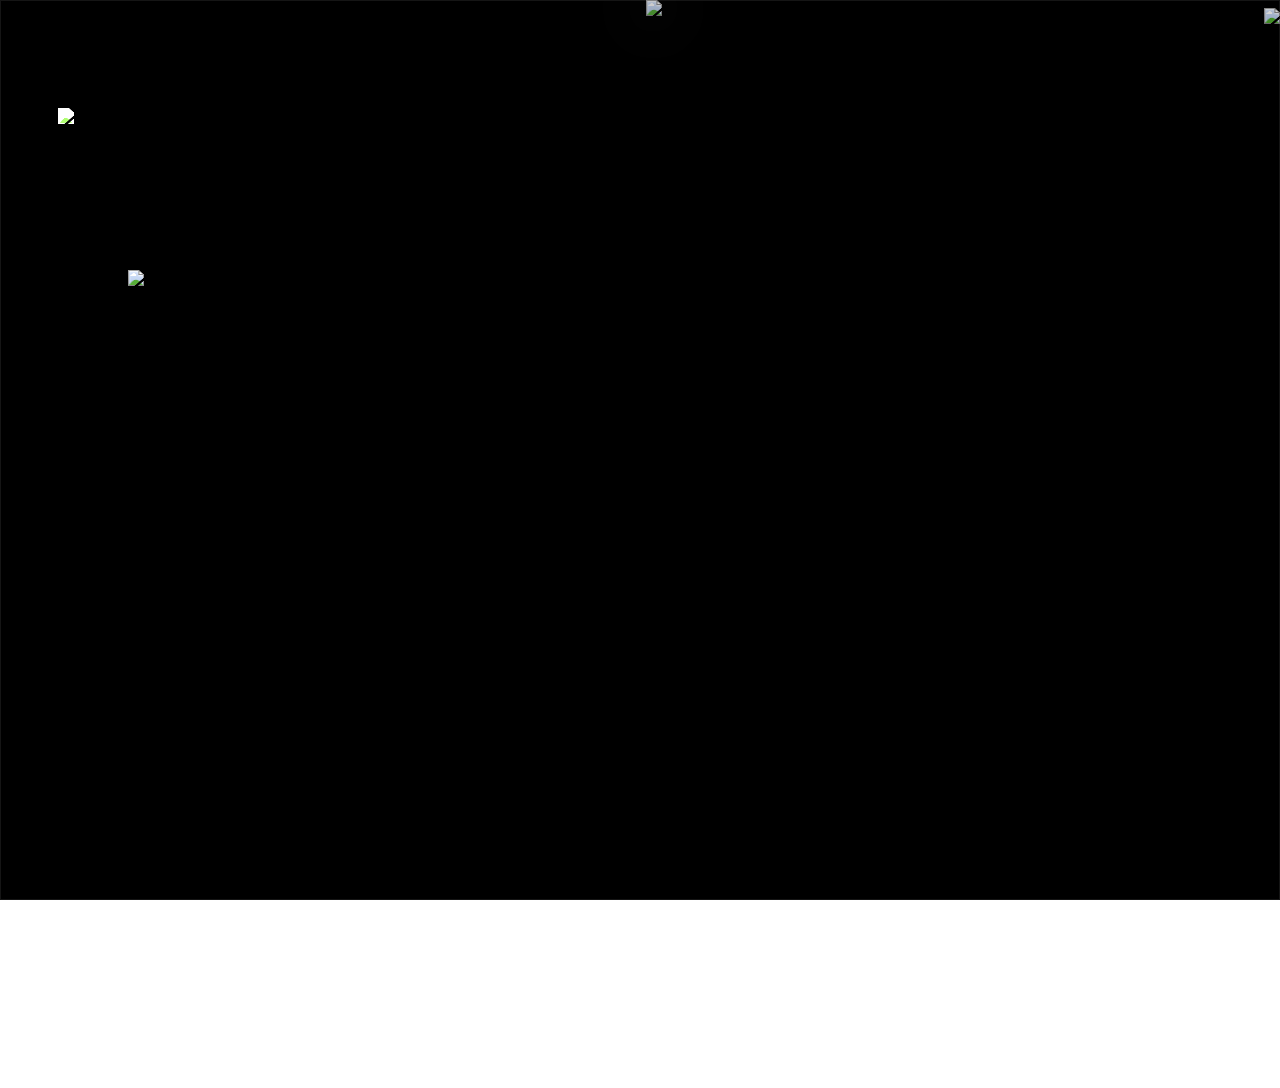
==== Gothic.html @ f7fd99ad "Add files via upload" ====
<!DOCTYPE html>
<html lang="zh-CN">
<head>
    <meta charset="UTF-8">
    <link rel="stylesheet" href="gothic.css">
    <title>Gothic</title>
</head>
<body>

    <!-- 【第一层】最底层：大背景 -->
    <div class="hero-bg"></div>
    
    <!-- 占位背景图，随便放个暗色图或者纯色 -->
    <img class="gallery-img" 
        style="
        position: absolute; 
        top: 0; left: 0; 
        width: 100vw; height: 100vh; 
        object-fit: cover;
        background-color: #050505;
        filter: brightness(0.2) contrast(1.2);
        z-index: 0;
    ">

    <!-- 【第二层】中景：彩窗 + 圣光 + 天使 (z-index: 2~4) -->
    <!-- 彩窗 -->

       <img class="gallery-img anim-fade-up" src="Gothic images/window(1).jpg" style="
        position: absolute; 
        top: 0%; left: 68%;  
        transform: translateX(-50%);
        width: 35vw; 
        height: auto; 
        filter: brightness(0.8)
        drop-shadow(0 0 30px rgba(255,255,255,0.2));
        z-index: 2;
    ">

    <img class="gallery-img anim-fade-up" src="Gothic images/window.png" style="
        position: absolute; 
        top: -10%; left: -8%;  
        transform: translateX(-50%);
        width: 43vw; 
        height: auto; 
        filter: brightness(0.7)
        drop-shadow(0 0 30px rgba(255,255,255,0.2));
        z-index: 2;
    ">

    <img class="gallery-img anim-fade-up" src="Gothic images/angel(2).png" style="
        position: absolute; 
        top: -10%; left: 20%;  
        transform: translateX(-50%);
        width: 65vw; 
        height: auto; 
        filter: brightness(0.6)
        drop-shadow(0 0 30px rgba(255,255,255,0.2));
        z-index: 2;
    ">

    <!-- 圣光素材 (你的图) -->
    <img class="gallery-img anim-fade-up" src="Gothic images/light.png" style="
        position: absolute; 
        top: 12%; left: 27%; 
        transform: translateX(-50%);
        width: 45vw; 
        height: auto; 
        filter: brightness(2);
        z-index: 3;
    ">


    <!-- 天使雕塑 -->
    <img class="gallery-img anim-drop-in" src="Gothic images/angel(1).png" style="
        position: absolute; 
        top: 30%; left: 30%; 
        transform: translateX(-50%);
        width: 40vw; 
        height: auto; 
        filter: drop-shadow(0 15px 25px rgba(0, 0, 0, 1));
        z-index: 4;
    ">

    <!-- 【第三层】前景：两侧高耸尖塔 (z-index: 5) -->
    <!-- 左侧尖塔 (第一个出场) -->
    <img class="gallery-img anim-slide-left" src="Gothic images/church(1).png" style="
        position: absolute; 
        bottom: 0; left: -8vw; 
        height: 105vh; 
        width: auto;
        filter: brightness(0.9) contrast(1.1);
        z-index: 3;
    ">

    <!-- 右侧尖塔 (第一个出场) -->
    <img class="gallery-img anim-slide-right" src="Gothic images/church(2).png" style="
        position: absolute; 
        bottom: -1; right: 0vw;
        height: 120vh; 
        width: auto;
        filter: brightness(0.8) contrast(1.1);
        z-index: 5;
    ">

    <!-- 【第四层】文字与毛玻璃按钮 (z-index: 6) -->
     <!-- 你的哥特字体图片（当作图层叠上去） -->
    <img class="gallery-img anim-zoom-in" src="Gothic images/text.png" style="
        position: absolute; 
        top: -38%; 
        left: 15%; 
        transform: translateX(-50%); /* 水平居中 */
        width: 70vw; 
        height: auto; 
        filter: brightness(2); 
        z-index: 6; 
    ">

    <!-- 毛玻璃按钮 -->
    <a href="Gothic-detail.html" class="explore-btn anim-fade-in">
        ENTER THE DARKNESS <span>↗</span>
    </a>

    <!-- 【第五层】暗角滤镜 (增强氛围) -->
    <div class="vignette-overlay"></div>

</body>
</html>
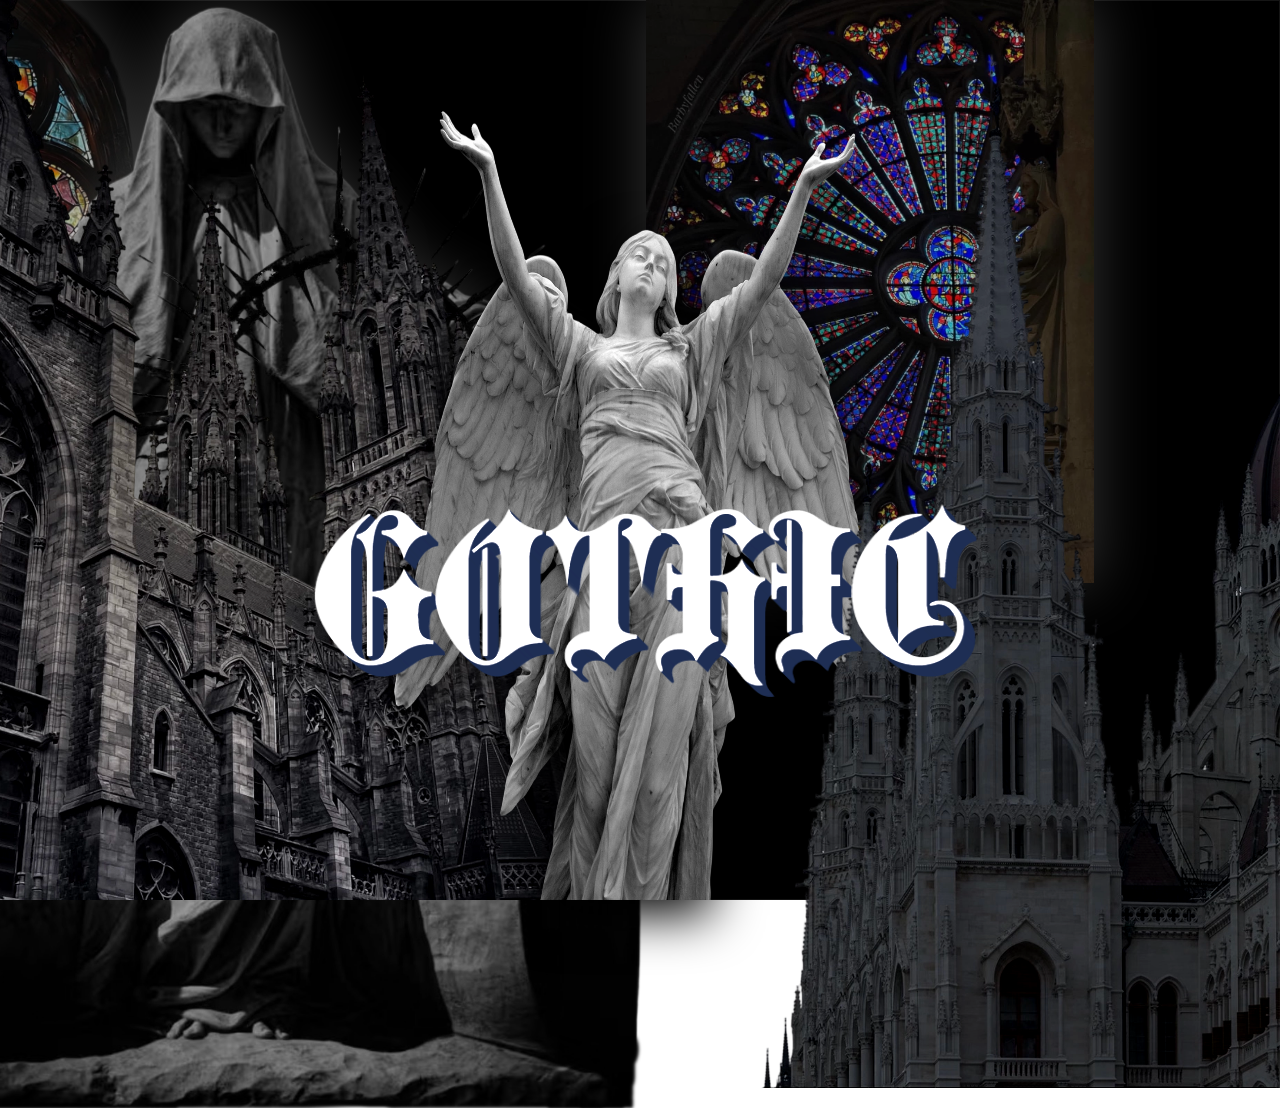
==== commit f1d0132f: "Update Gothic.html" ====
--- a/Gothic.html
+++ b/Gothic.html
@@ -73,10 +73,11 @@
     <!-- 天使雕塑 -->
     <img class="gallery-img anim-drop-in" src="Gothic images/angel(1).png" style="
         position: absolute; 
-        top: 30%; left: 30%; 
+        bottom:0; 
+        left: 50%; 
         transform: translateX(-50%);
         width: 40vw; 
-        height: auto; 
+        height: 90vh; 
         filter: drop-shadow(0 15px 25px rgba(0, 0, 0, 1));
         z-index: 4;
     ">
@@ -106,13 +107,13 @@
      <!-- 你的哥特字体图片（当作图层叠上去） -->
     <img class="gallery-img anim-zoom-in" src="Gothic images/text.png" style="
         position: absolute; 
-        top: -38%; 
-        left: 15%; 
+        top: 10%; 
+        left: 50%; 
         transform: translateX(-50%); /* 水平居中 */
-        width: 70vw; 
+        width: 80vw; 
         height: auto; 
         filter: brightness(2); 
-        z-index: 6; 
+        z-index: 10; 
     ">
 
     <!-- 毛玻璃按钮 -->
@@ -124,4 +125,4 @@
     <div class="vignette-overlay"></div>
 
 </body>
-</html>+</html>
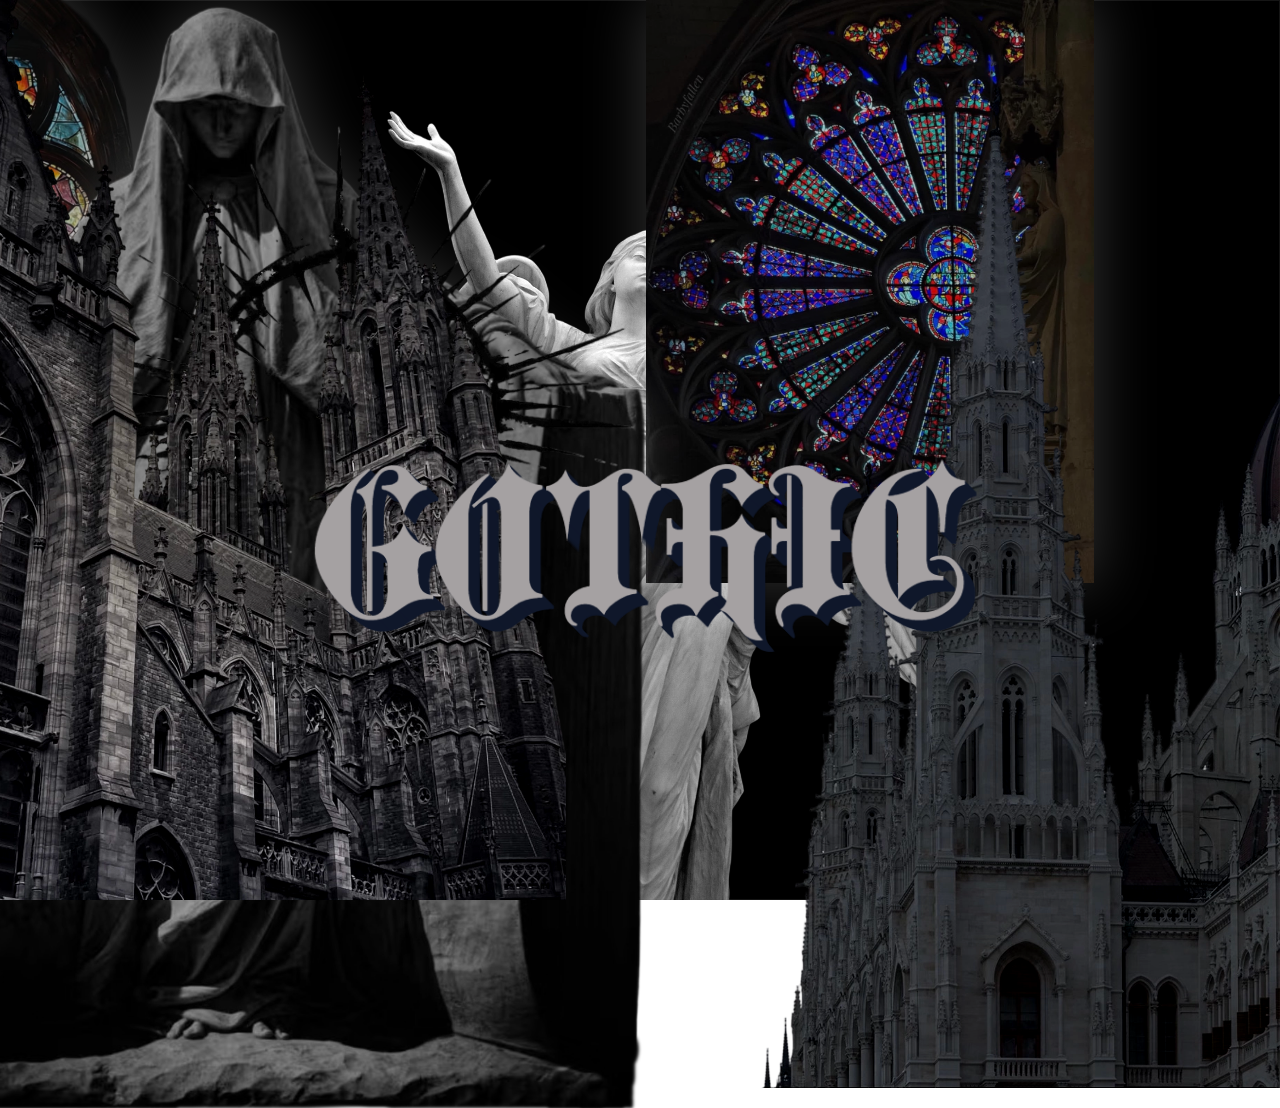
==== commit 8fc58652: "Fix HTML structure and formatting in Gothic.html" ====
--- a/Gothic.html
+++ b/Gothic.html
@@ -72,14 +72,12 @@
 
     <!-- 天使雕塑 -->
     <img class="gallery-img anim-drop-in" src="Gothic images/angel(1).png" style="
-        position: absolute; 
-        bottom:0; 
-        left: 50%; 
-        transform: translateX(-50%);
-        width: 40vw; 
-        height: 90vh; 
-        filter: drop-shadow(0 15px 25px rgba(0, 0, 0, 1));
-        z-index: 4;
+        position: absolute;
+        bottom: 0;
+        left: 50%;
+        transform: translateX(-50%); /* 强制绝对居中 */
+        margin: 0 auto;
+        height: 90vh; /* 确保高度填满 */
     ">
 
     <!-- 【第三层】前景：两侧高耸尖塔 (z-index: 5) -->
@@ -106,14 +104,12 @@
     <!-- 【第四层】文字与毛玻璃按钮 (z-index: 6) -->
      <!-- 你的哥特字体图片（当作图层叠上去） -->
     <img class="gallery-img anim-zoom-in" src="Gothic images/text.png" style="
-        position: absolute; 
-        top: 10%; 
-        left: 50%; 
-        transform: translateX(-50%); /* 水平居中 */
-        width: 80vw; 
-        height: auto; 
-        filter: brightness(2); 
-        z-index: 10; 
+        position: absolute;
+        top: 5%;
+        left: 50%;
+        transform: translateX(-50%); /* 强制绝对居中 */
+        width: 80vw;
+        z-index: 10;
     ">
 
     <!-- 毛玻璃按钮 -->
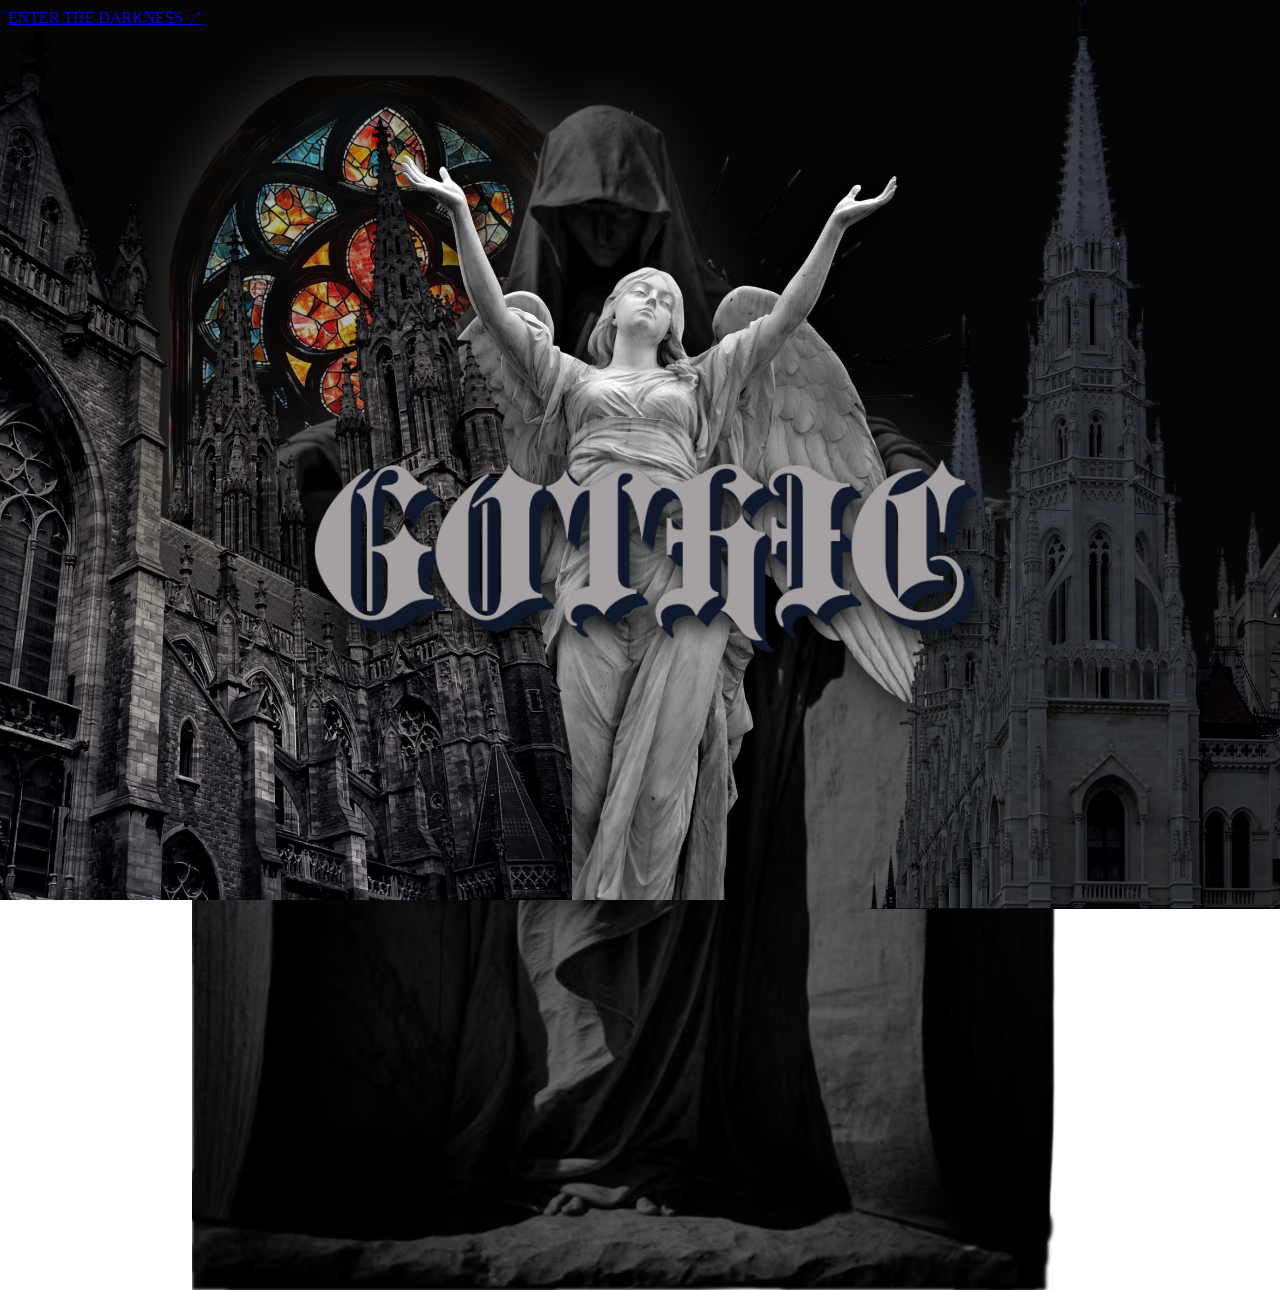
==== commit 39d6da7a: "Refactor Gothic.html for improved layout and styling Updated the Gothic HTML structure and styles, i" ====
--- a/Gothic.html
+++ b/Gothic.html
@@ -7,117 +7,90 @@
 </head>
 <body>
 
-    <!-- 【第一层】最底层：大背景 -->
-    <div class="hero-bg"></div>
-    
-    <!-- 占位背景图，随便放个暗色图或者纯色 -->
-    <img class="gallery-img" 
-        style="
+    <!-- 1. 纯黑底色 -->
+    <div style="position: absolute; inset: 0; background-color: #050505; z-index: -1;"></div>
+
+    <!-- 2. 左侧彩窗 (z-index: 1) -->
+    <img src="Gothic images/window.png" style="
         position: absolute; 
-        top: 0; left: 0; 
-        width: 100vw; height: 100vh; 
-        object-fit: cover;
-        background-color: #050505;
-        filter: brightness(0.2) contrast(1.2);
-        z-index: 0;
+        top: 5%; left: 10%;  
+        width: 40vw; 
+        height: auto;
+        z-index: 1;
+        filter: brightness(0.7) drop-shadow(0 0 30px rgba(255,255,255,0.2));
     ">
 
-    <!-- 【第二层】中景：彩窗 + 圣光 + 天使 (z-index: 2~4) -->
-    <!-- 彩窗 -->
-
-       <img class="gallery-img anim-fade-up" src="Gothic images/window(1).jpg" style="
+    <!-- 3. 圣光 (z-index: 2) -->
+    <img src="Gothic images/light.png" style="
         position: absolute; 
-        top: 0%; left: 68%;  
+        top: 10%; left: 50%; 
         transform: translateX(-50%);
-        width: 35vw; 
-        height: auto; 
-        filter: brightness(0.8)
-        drop-shadow(0 0 30px rgba(255,255,255,0.2));
+        width: 50vw; 
+        height: auto;
         z-index: 2;
+        filter: brightness(2);
     ">
 
-    <img class="gallery-img anim-fade-up" src="Gothic images/window.png" style="
+    <!-- 暗影 angel(2) (z-index: 3) -->
+    <img src="Gothic images/angel(2).png" style="
         position: absolute; 
-        top: -10%; left: -8%;  
+        top: 0%; left: 50%;  
         transform: translateX(-50%);
-        width: 43vw; 
+        width: 70vw; 
         height: auto; 
-        filter: brightness(0.7)
-        drop-shadow(0 0 30px rgba(255,255,255,0.2));
-        z-index: 2;
-    ">
-
-    <img class="gallery-img anim-fade-up" src="Gothic images/angel(2).png" style="
-        position: absolute; 
-        top: -10%; left: 20%;  
-        transform: translateX(-50%);
-        width: 65vw; 
-        height: auto; 
-        filter: brightness(0.6)
-        drop-shadow(0 0 30px rgba(255,255,255,0.2));
-        z-index: 2;
-    ">
-
-    <!-- 圣光素材 (你的图) -->
-    <img class="gallery-img anim-fade-up" src="Gothic images/light.png" style="
-        position: absolute; 
-        top: 12%; left: 27%; 
-        transform: translateX(-50%);
-        width: 45vw; 
-        height: auto; 
-        filter: brightness(2);
+        filter: brightness(0.4) drop-shadow(0 0 30px rgba(255,255,255,0.1));
         z-index: 3;
     ">
 
-
-    <!-- 天使雕塑 -->
-    <img class="gallery-img anim-drop-in" src="Gothic images/angel(1).png" style="
+    <!-- 5. 底部大天使 angel(1) (z-index: 4) -->
+    <img src="Gothic images/angel(1).png" style="
         position: absolute;
         bottom: 0;
         left: 50%;
-        transform: translateX(-50%); /* 强制绝对居中 */
-        margin: 0 auto;
-        height: 90vh; /* 确保高度填满 */
+        transform: translateX(-50%); 
+        height: 85vh; 
+        width: auto;
+        z-index: 4;
+        filter: drop-shadow(0 0 20px rgba(0,0,0,0.9));
     ">
 
-    <!-- 【第三层】前景：两侧高耸尖塔 (z-index: 5) -->
-    <!-- 左侧尖塔 (第一个出场) -->
-    <img class="gallery-img anim-slide-left" src="Gothic images/church(1).png" style="
+    <!-- 6. 左侧尖塔 (z-index: 5) -->
+    <img src="Gothic images/church(1).png" style="
         position: absolute; 
-        bottom: 0; left: -8vw; 
-        height: 105vh; 
+        bottom: 0; left: -5vw; 
+        height: 100vh; 
         width: auto;
+        z-index: 5;
         filter: brightness(0.9) contrast(1.1);
-        z-index: 3;
     ">
 
-    <!-- 右侧尖塔 (第一个出场) -->
-    <img class="gallery-img anim-slide-right" src="Gothic images/church(2).png" style="
+    <!-- 7. 右侧尖塔 (z-index: 5) -->
+    <img src="Gothic images/church(2).png" style="
         position: absolute; 
-        bottom: -1; right: 0vw;
-        height: 120vh; 
+        bottom: -1vh; right: -5vw;
+        height: 110vh; 
         width: auto;
+        z-index: 5;
         filter: brightness(0.8) contrast(1.1);
-        z-index: 5;
     ">
 
-    <!-- 【第四层】文字与毛玻璃按钮 (z-index: 6) -->
-     <!-- 你的哥特字体图片（当作图层叠上去） -->
-    <img class="gallery-img anim-zoom-in" src="Gothic images/text.png" style="
+    <!-- 8. 超级大字体 text.png (z-index: 10，永远在最上面) -->
+    <img src="Gothic images/text.png" style="
         position: absolute;
         top: 5%;
         left: 50%;
-        transform: translateX(-50%); /* 强制绝对居中 */
+        transform: translateX(-50%); 
         width: 80vw;
         z-index: 10;
+        filter: drop-shadow(0 10px 10px rgba(0,0,0,0.8));
     ">
 
-    <!-- 毛玻璃按钮 -->
-    <a href="Gothic-detail.html" class="explore-btn anim-fade-in">
+    <!-- 9. 毛玻璃按钮 -->
+    <a href="Gothic-detail.html" class="explore-btn">
         ENTER THE DARKNESS <span>↗</span>
     </a>
 
-    <!-- 【第五层】暗角滤镜 (增强氛围) -->
+    <!-- 10. 暗角 -->
     <div class="vignette-overlay"></div>
 
 </body>
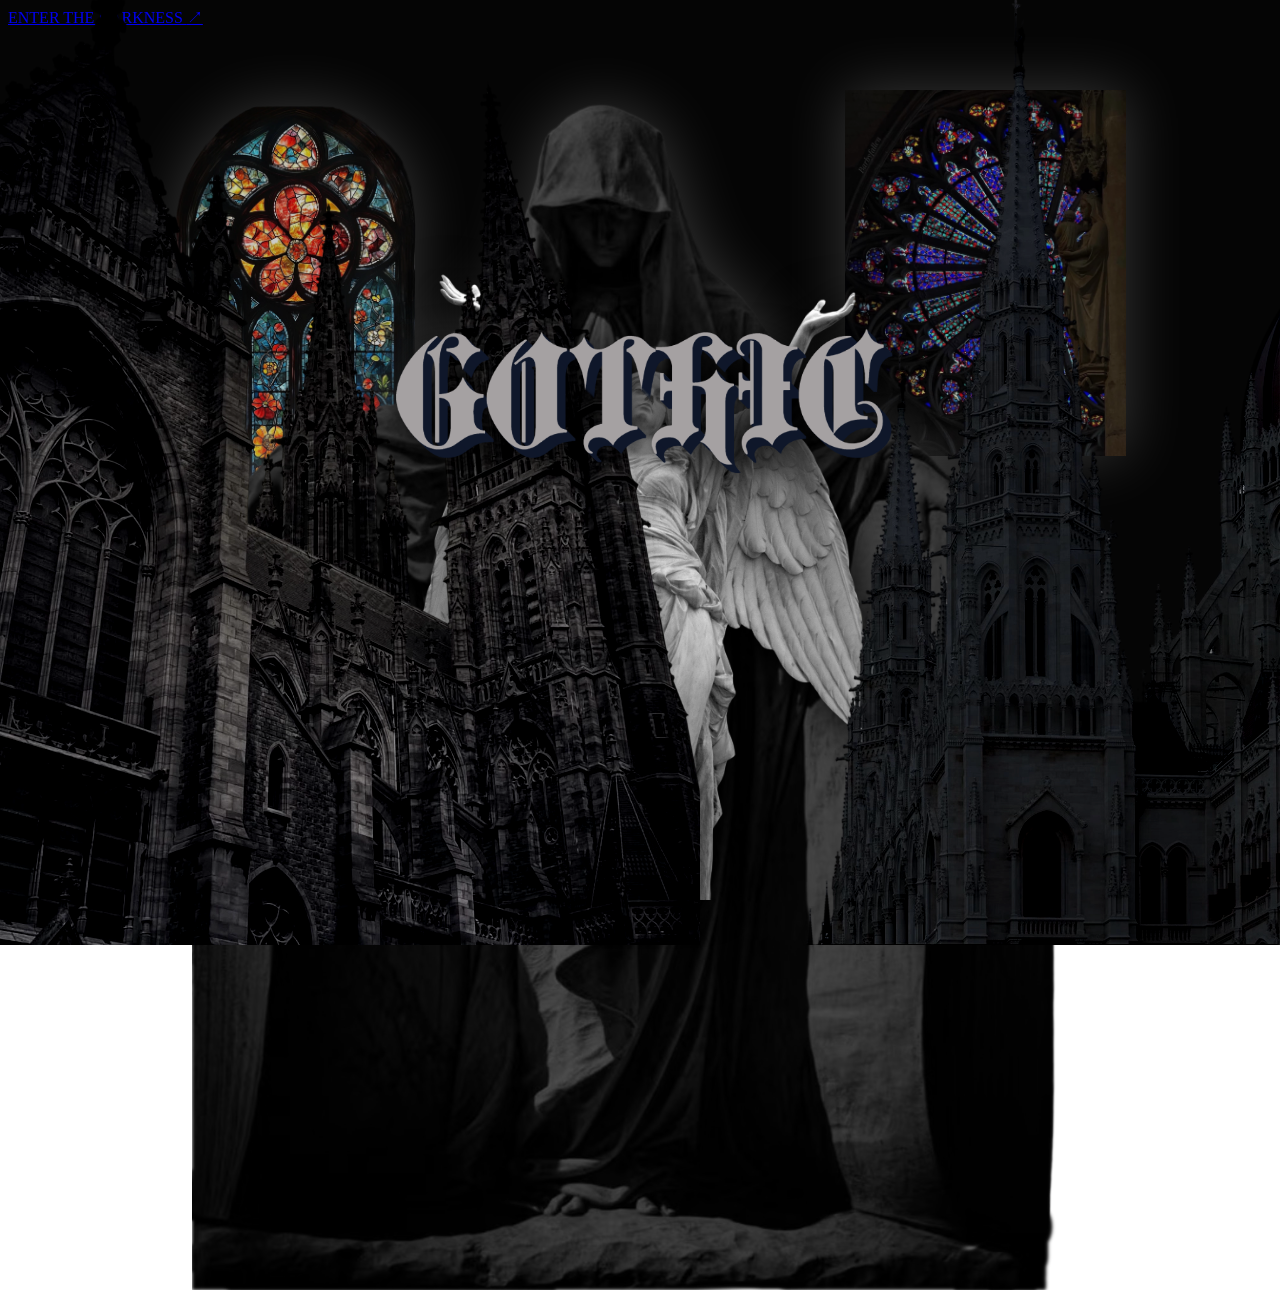
==== commit cd9a6522: "Add files via upload" ====
--- a/Gothic.html
+++ b/Gothic.html
@@ -10,88 +10,98 @@
     <!-- 1. 纯黑底色 -->
     <div style="position: absolute; inset: 0; background-color: #050505; z-index: -1;"></div>
 
-    <!-- 2. 左侧彩窗 (z-index: 1) -->
-    <img src="Gothic images/window.png" style="
+    <!-- ==================== 左右对称的彩窗 (z-index: 1) ==================== -->
+    
+    <!-- 左侧彩窗 -->
+    <img class="anim-fade-up" src="Gothic images/window.png" style="
         position: absolute; 
-        top: 5%; left: 10%;  
-        width: 40vw; 
+        top: 10%; 
+        left: 50%;
+        margin-left: -38vw; /* 向左偏移 */
+        width: 22vw; 
         height: auto;
         z-index: 1;
-        filter: brightness(0.7) drop-shadow(0 0 30px rgba(255,255,255,0.2));
+        filter: brightness(0.8) drop-shadow(0 0 30px rgba(255,255,255,0.2));
     ">
 
-    <!-- 3. 圣光 (z-index: 2) -->
-    <img src="Gothic images/light.png" style="
+    <!-- 右侧彩窗 -->
+    <img class="anim-fade-up" src="Gothic images/window(1).jpg" style="
         position: absolute; 
-        top: 10%; left: 50%; 
-        transform: translateX(-50%);
-        width: 50vw; 
+        top: 10%; 
+        left: 50%;
+        margin-left: 16vw; /* 向右偏移 */
+        width: 22vw; 
         height: auto;
-        z-index: 2;
-        filter: brightness(2);
+        z-index: 1;
+        filter: brightness(0.8) drop-shadow(0 0 30px rgba(255,255,255,0.2));
     ">
 
-    <!-- 暗影 angel(2) (z-index: 3) -->
-    <img src="Gothic images/angel(2).png" style="
+
+    <!-- ==================== 不可名状暗影 angel(2) (z-index: 3) ==================== -->
+    <!-- 搞巨大！70vw！居中！ -->
+    <img class="anim-fade-up" src="Gothic images/angel(2).png" style="
         position: absolute; 
-        top: 0%; left: 50%;  
-        transform: translateX(-50%);
-        width: 70vw; 
+        top: 0%; 
+        left: 50%;  
+        margin-left: -35vw; /* 70的一半 */
+        width: 70vw; /* 极其庞大，从大天使背后展开 */
         height: auto; 
-        filter: brightness(0.4) drop-shadow(0 0 30px rgba(255,255,255,0.1));
+        filter: brightness(0.3) drop-shadow(0 0 30px rgba(255,255,255,0.2));
         z-index: 3;
     ">
 
-    <!-- 5. 底部大天使 angel(1) (z-index: 4) -->
-    <img src="Gothic images/angel(1).png" style="
+    <!-- ==================== 前景大天使 angel(1) (z-index: 4) ==================== -->
+    <!-- 小一点！40vw！居中！ -->
+    <img class="anim-drop-in" src="Gothic images/angel(1).png" style="
         position: absolute;
         bottom: 0;
         left: 50%;
-        transform: translateX(-50%); 
-        height: 85vh; 
-        width: auto;
+        margin-left: -20vw; /* 40的一半 */
+        width: 40vw; /* 缩小，让背后的暗影露出来 */
+        height: auto;
         z-index: 4;
         filter: drop-shadow(0 0 20px rgba(0,0,0,0.9));
     ">
 
-    <!-- 6. 左侧尖塔 (z-index: 5) -->
-    <img src="Gothic images/church(1).png" style="
+    <!-- ==================== 尖塔 (z-index: 5) ==================== -->
+    <img class="anim-slide-left" src="Gothic images/church(1).png" style="
         position: absolute; 
-        bottom: 0; left: -5vw; 
-        height: 100vh; 
-        width: auto;
-        z-index: 5;
-        filter: brightness(0.9) contrast(1.1);
-    ">
-
-    <!-- 7. 右侧尖塔 (z-index: 5) -->
-    <img src="Gothic images/church(2).png" style="
-        position: absolute; 
-        bottom: -1vh; right: -5vw;
+        bottom: -5vh; 
+        left: 0; 
         height: 110vh; 
         width: auto;
         z-index: 5;
-        filter: brightness(0.8) contrast(1.1);
+        filter: brightness(0.6) contrast(1.2);
     ">
 
-    <!-- 8. 超级大字体 text.png (z-index: 10，永远在最上面) -->
-    <img src="Gothic images/text.png" style="
-        position: absolute;
-        top: 5%;
-        left: 50%;
-        transform: translateX(-50%); 
-        width: 80vw;
-        z-index: 10;
-        filter: drop-shadow(0 10px 10px rgba(0,0,0,0.8));
+    <img class="anim-slide-right" src="Gothic images/church(2).png" style="
+        position: absolute; 
+        bottom: -5vh; 
+        right: 0;
+        height: 110vh; 
+        width: auto;
+        z-index: 5;
+        filter: brightness(0.6) contrast(1.2);
     ">
 
-    <!-- 9. 毛玻璃按钮 -->
-    <a href="Gothic-detail.html" class="explore-btn">
+    <!-- ==================== 字体 (z-index: 10) ==================== -->
+    <img class="anim-zoom-in" src="Gothic images/text.png" style="
+        position: absolute;
+        top: 2%; /* 高高在上 */
+        left: 50%;
+        margin-left: -30vw; 
+        width: 60vw; 
+        z-index: 10;
+        filter: drop-shadow(0 15px 20px rgba(0,0,0,0.9));
+    ">
+
+    <!-- 毛玻璃按钮 -->
+    <a href="Gothic-detail.html" class="explore-btn anim-fade-in">
         ENTER THE DARKNESS <span>↗</span>
     </a>
 
-    <!-- 10. 暗角 -->
+    <!-- 暗角滤镜 -->
     <div class="vignette-overlay"></div>
 
 </body>
-</html>
+</html>
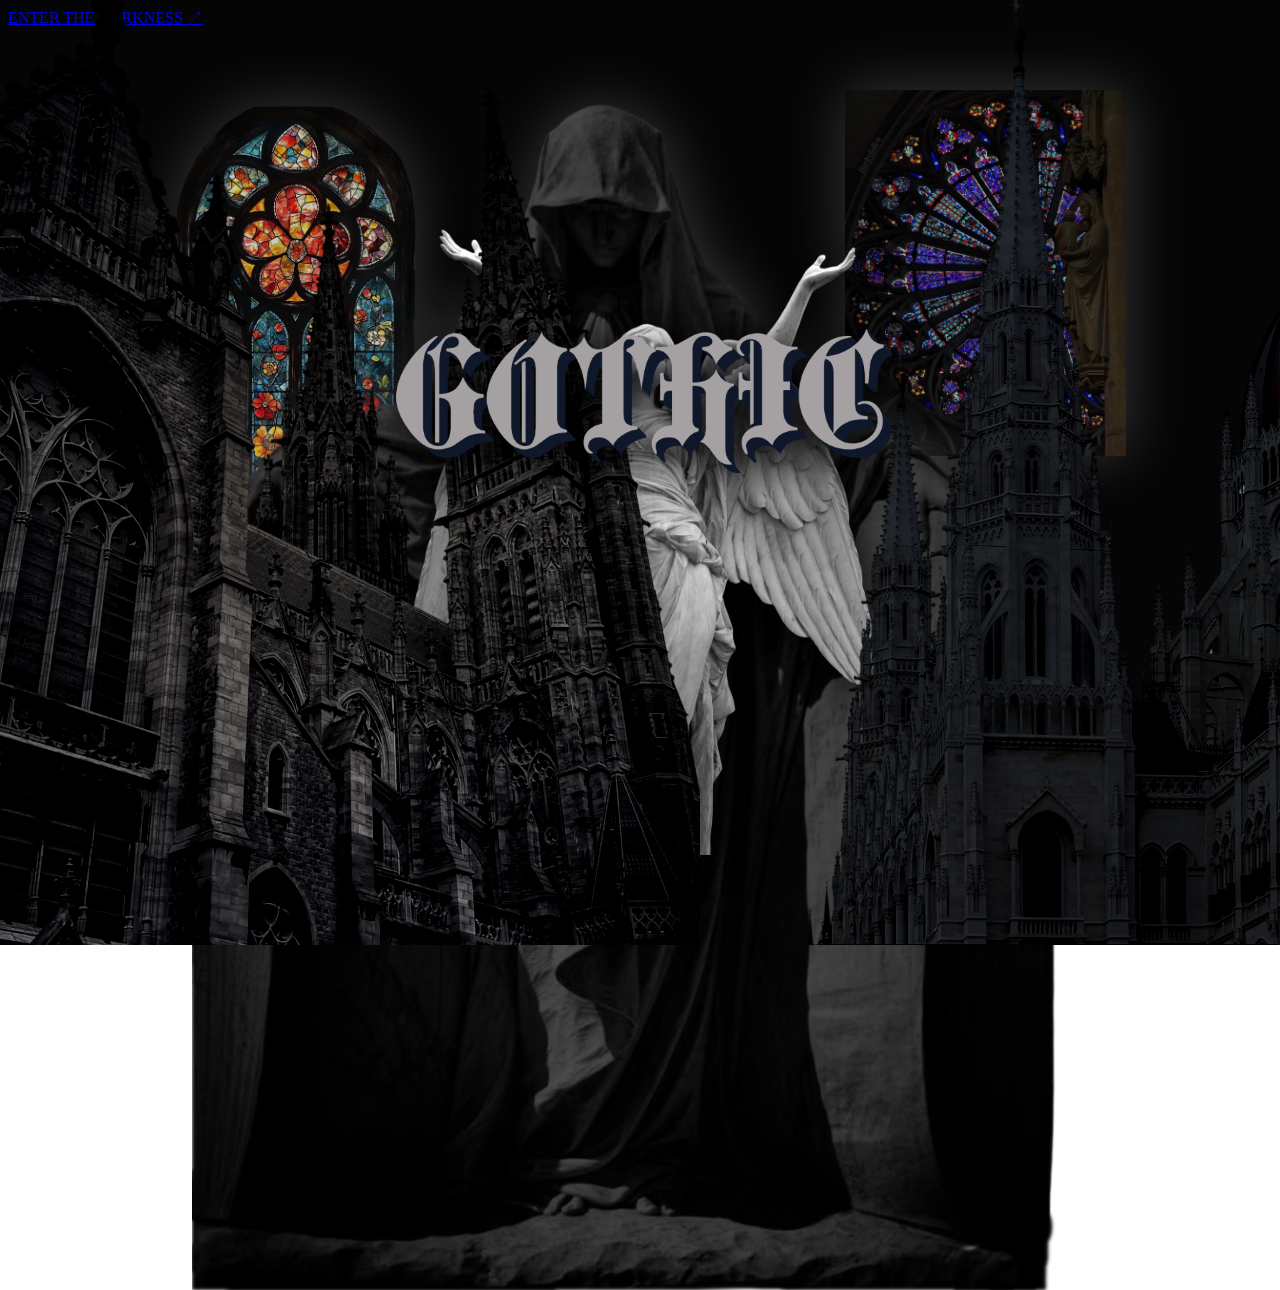
==== commit fdb64e69: "Add files via upload" ====
--- a/Gothic.html
+++ b/Gothic.html
@@ -7,101 +7,54 @@
 </head>
 <body>
 
-    <!-- 1. 纯黑底色 -->
+    <!-- 纯黑底色 -->
     <div style="position: absolute; inset: 0; background-color: #050505; z-index: -1;"></div>
 
-    <!-- ==================== 左右对称的彩窗 (z-index: 1) ==================== -->
-    
-    <!-- 左侧彩窗 -->
-    <img class="anim-fade-up" src="Gothic images/window.png" style="
-        position: absolute; 
-        top: 10%; 
-        left: 50%;
-        margin-left: -38vw; /* 向左偏移 */
-        width: 22vw; 
-        height: auto;
-        z-index: 1;
-        filter: brightness(0.8) drop-shadow(0 0 30px rgba(255,255,255,0.2));
+    <!-- 左右对称彩窗 -->
+    <img class="img-window-left" src="Gothic images/window.png" style="
+        position: absolute; top: 10%; left: 50%; margin-left: -38vw; width: 22vw; height: auto; z-index: 1; filter: brightness(0.8) drop-shadow(0 0 30px rgba(255,255,255,0.2));
+    ">
+    <img class="img-window-right" src="Gothic images/window(1).jpg" style="
+        position: absolute; top: 10%; left: 50%; margin-left: 16vw; width: 22vw; height: auto; z-index: 1; filter: brightness(0.8) drop-shadow(0 0 30px rgba(255,255,255,0.2));
     ">
 
-    <!-- 右侧彩窗 -->
-    <img class="anim-fade-up" src="Gothic images/window(1).jpg" style="
-        position: absolute; 
-        top: 10%; 
-        left: 50%;
-        margin-left: 16vw; /* 向右偏移 */
-        width: 22vw; 
-        height: auto;
-        z-index: 1;
-        filter: brightness(0.8) drop-shadow(0 0 30px rgba(255,255,255,0.2));
+    <!-- 不可名状暗影 angel(2) -->
+    <img class="img-shadow" src="Gothic images/angel(2).png" style="
+        position: absolute; top: 0%; left: 50%; margin-left: -35vw; width: 70vw; height: auto; filter: brightness(0.3) drop-shadow(0 0 30px rgba(255,255,255,0.2)); z-index: 3;
     ">
 
-
-    <!-- ==================== 不可名状暗影 angel(2) (z-index: 3) ==================== -->
-    <!-- 搞巨大！70vw！居中！ -->
-    <img class="anim-fade-up" src="Gothic images/angel(2).png" style="
-        position: absolute; 
-        top: 0%; 
-        left: 50%;  
-        margin-left: -35vw; /* 70的一半 */
-        width: 70vw; /* 极其庞大，从大天使背后展开 */
-        height: auto; 
-        filter: brightness(0.3) drop-shadow(0 0 30px rgba(255,255,255,0.2));
-        z-index: 3;
+    <!-- 大天使 angel(1) (往上挪了！) -->
+    <img class="img-angel" src="Gothic images/angel(1).png" style="
+        position: absolute; bottom: 5vh; left: 50%; margin-left: -20vw; width: 40vw; height: auto; z-index: 4; filter: drop-shadow(0 0 20px rgba(0,0,0,0.9));
     ">
 
-    <!-- ==================== 前景大天使 angel(1) (z-index: 4) ==================== -->
-    <!-- 小一点！40vw！居中！ -->
-    <img class="anim-drop-in" src="Gothic images/angel(1).png" style="
-        position: absolute;
-        bottom: 0;
-        left: 50%;
-        margin-left: -20vw; /* 40的一半 */
-        width: 40vw; /* 缩小，让背后的暗影露出来 */
-        height: auto;
-        z-index: 4;
-        filter: drop-shadow(0 0 20px rgba(0,0,0,0.9));
+    <!-- 两侧尖塔 -->
+    <img class="img-church-left" src="Gothic images/church(1).png" style="
+        position: absolute; bottom: -5vh; left: 0; height: 110vh; width: auto; z-index: 5; filter: brightness(0.6) contrast(1.2);
+    ">
+    <img class="img-church-right" src="Gothic images/church(2).png" style="
+        position: absolute; bottom: -5vh; right: 0; height: 110vh; width: auto; z-index: 5; filter: brightness(0.6) contrast(1.2);
     ">
 
-    <!-- ==================== 尖塔 (z-index: 5) ==================== -->
-    <img class="anim-slide-left" src="Gothic images/church(1).png" style="
-        position: absolute; 
-        bottom: -5vh; 
-        left: 0; 
-        height: 110vh; 
-        width: auto;
-        z-index: 5;
-        filter: brightness(0.6) contrast(1.2);
-    ">
-
-    <img class="anim-slide-right" src="Gothic images/church(2).png" style="
-        position: absolute; 
-        bottom: -5vh; 
-        right: 0;
-        height: 110vh; 
-        width: auto;
-        z-index: 5;
-        filter: brightness(0.6) contrast(1.2);
-    ">
-
-    <!-- ==================== 字体 (z-index: 10) ==================== -->
-    <img class="anim-zoom-in" src="Gothic images/text.png" style="
-        position: absolute;
-        top: 2%; /* 高高在上 */
-        left: 50%;
-        margin-left: -30vw; 
-        width: 60vw; 
-        z-index: 10;
-        filter: drop-shadow(0 15px 20px rgba(0,0,0,0.9));
+    <!-- 字体 -->
+    <img class="img-text" src="Gothic images/text.png" style="
+        position: absolute; top: 2%; left: 50%; margin-left: -30vw; width: 60vw; z-index: 10; filter: drop-shadow(0 15px 20px rgba(0,0,0,0.9));
     ">
 
     <!-- 毛玻璃按钮 -->
-    <a href="Gothic-detail.html" class="explore-btn anim-fade-in">
+    <a href="Gothic-detail.html" class="explore-btn">
         ENTER THE DARKNESS <span>↗</span>
     </a>
 
-    <!-- 暗角滤镜 -->
+    <!-- 暗角 -->
     <div class="vignette-overlay"></div>
+
+    <script>
+    // 网页加载完成后，给 body 加一个 loaded 类，瞬间触发所有 CSS 动画
+    window.addEventListener('load', () => {
+        document.body.classList.add('loaded');
+    });
+</script>
 
 </body>
 </html>
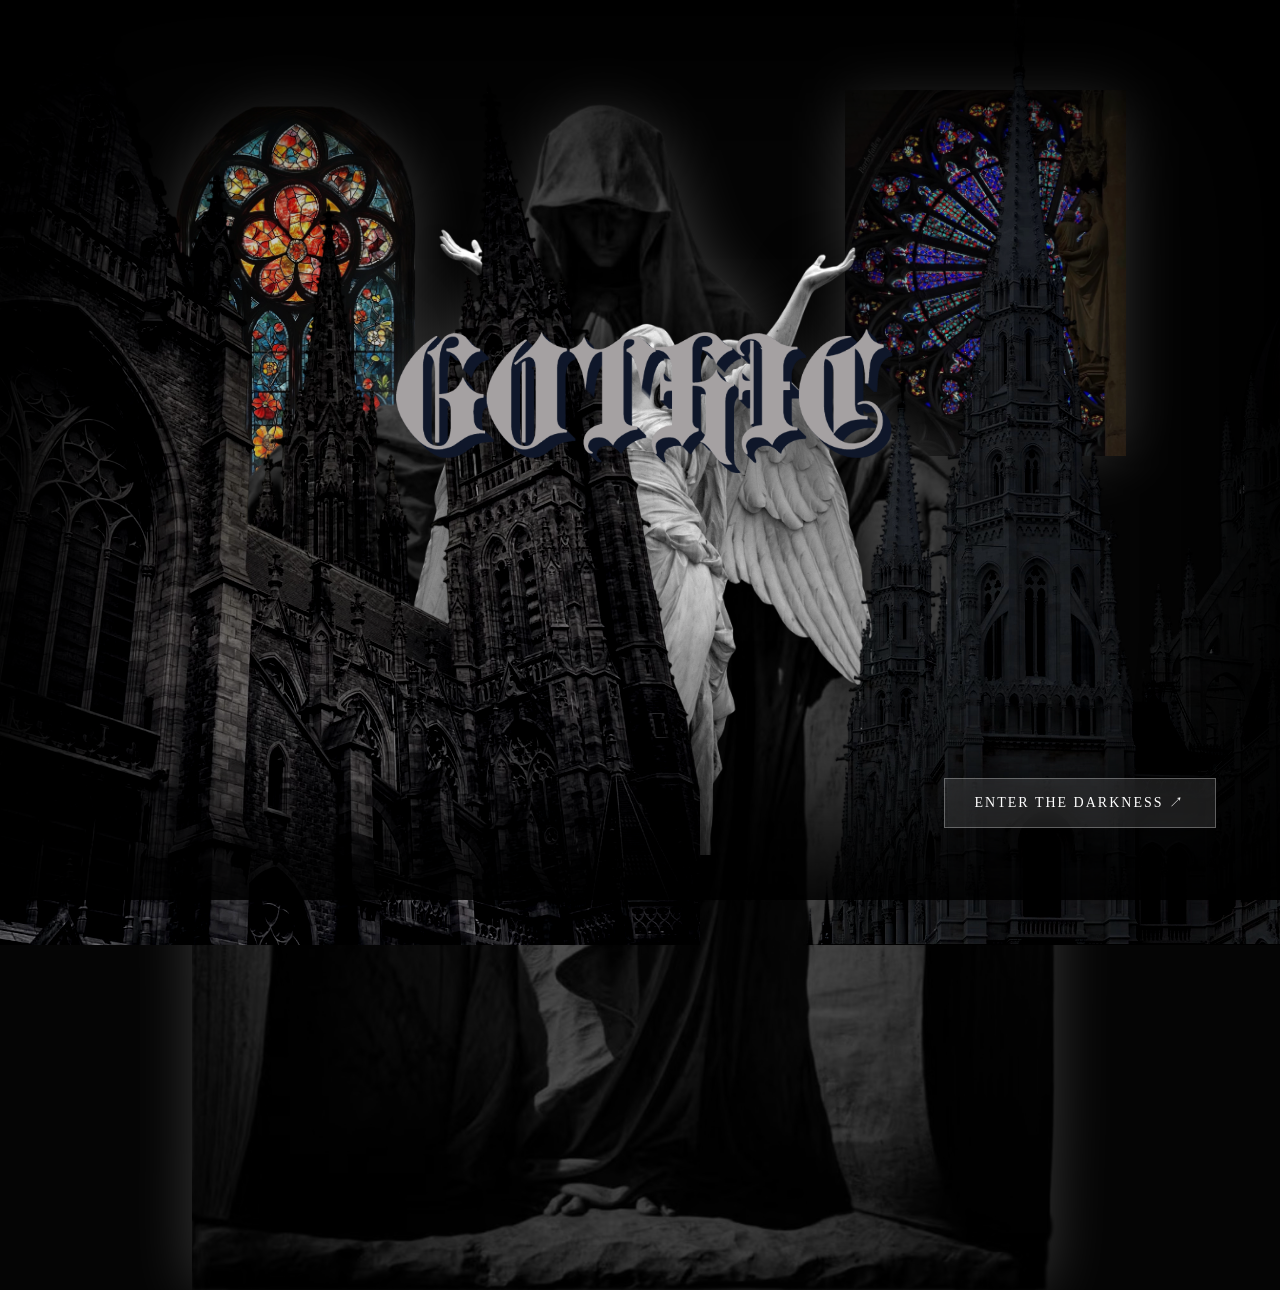
==== commit f1d450cb: "Fix HTML formatting and update stylesheet link" ====
--- a/Gothic.html
+++ b/Gothic.html
@@ -2,7 +2,7 @@
 <html lang="zh-CN">
 <head>
     <meta charset="UTF-8">
-    <link rel="stylesheet" href="gothic.css">
+    <link rel="stylesheet" href="Gothic.css">
     <title>Gothic</title>
 </head>
 <body>
@@ -57,4 +57,4 @@
 </script>
 
 </body>
-</html>+</html>
--- a/Gothic.css
+++ b/Gothic.css
@@ -0,0 +1,100 @@
+* { margin: 0; padding: 0; box-sizing: border-box; }
+body { background-color: #050505; overflow: hidden; height: 100vh; width: 100vw; }
+
+/* =========================================
+   毛玻璃按钮
+   ========================================= */
+.explore-btn {
+    position: absolute;
+    bottom: 8vh; right: 5vw;
+    z-index: 10;
+    padding: 15px 30px;
+    color: #fff;
+    text-decoration: none;
+    font-family: 'Times New Roman', serif;
+    font-size: 14px; letter-spacing: 2px;
+    
+    background: rgba(255, 255, 255, 0.1); 
+    backdrop-filter: blur(15px);
+    -webkit-backdrop-filter: blur(15px); 
+    border: 1px solid rgba(255, 255, 255, 0.3);
+    box-shadow: 0 4px 30px rgba(0,0,0,0.5); 
+    transition: all 0.4s ease;
+}
+.explore-btn:hover {
+    background: rgba(255, 255, 255, 0.2);
+    border-color: #fff;
+    transform: scale(1.05);
+}
+
+/* 暗角 */
+.vignette-overlay {
+    position: absolute; top: 0; left: 0; width: 100%; height: 100%;
+    box-shadow: inset 0 0 150px 80px #000;
+    pointer-events: none;
+    z-index: 7;
+}
+
+/* =========================================
+   ?? 灵魂动画回归 (使用 transform 配合 margin)
+   ========================================= */
+
+/* 基础状态：全部隐藏 */
+.img-window-left, .img-window-right, .img-shadow, .img-angel, .img-church-left, .img-church-right, .img-text {
+    opacity: 0;
+    animation-fill-mode: forwards;
+    animation-timing-function: cubic-bezier(0.19, 1, 0.22, 1);
+    animation-duration: 1.5s;
+}
+
+/* 1. 尖塔从下面升上来 */
+@keyframes slideUp {
+    0% { opacity: 0; transform: translateY(150px); }
+    100% { opacity: 1; transform: translateY(0); }
+}
+.img-church-left, .img-church-right {
+    animation-name: slideUp;
+    animation-delay: 0.2s;
+}
+
+/* 2. 彩窗和暗影浮现 */
+@keyframes fadeUpSoft {
+    0% { opacity: 0; transform: translateY(30px); }
+    100% { opacity: 1; transform: translateY(0); }
+}
+.img-window-left, .img-window-right, .img-shadow {
+    animation-name: fadeUpSoft;
+    animation-delay: 1.0s;
+}
+
+/* 3. 大天使砸下来 (注意这里我们不用 translateY 覆盖 margin) */
+@keyframes dropDown {
+    0% { opacity: 0; transform: translateY(-50px) scale(1.05); }
+    100% { opacity: 1; transform: translateY(0) scale(1); }
+}
+.img-angel {
+    animation-name: dropDown;
+    animation-delay: 1.8s;
+    /* 加上一点点模糊感，砸下来的时候更神圣 */
+    filter: drop-shadow(0 0 20px rgba(0,0,0,0.9));
+}
+
+/* 4. 巨大字体像镜头对焦一样冲出来 */
+@keyframes zoomInBlur {
+    0% { opacity: 0; transform: scale(1.2); filter: blur(10px); }
+    100% { opacity: 1; transform: scale(1); filter: blur(0); }
+}
+.img-text {
+    animation-name: zoomInBlur;
+    animation-delay: 2.8s;
+}
+
+/* 5. 毛玻璃按钮最后淡入 */
+@keyframes justFade {
+    0% { opacity: 0; }
+    100% { opacity: 1; }
+}
+.explore-btn {
+    opacity: 0;
+    animation: justFade 1s ease 3.5s forwards;
+}
